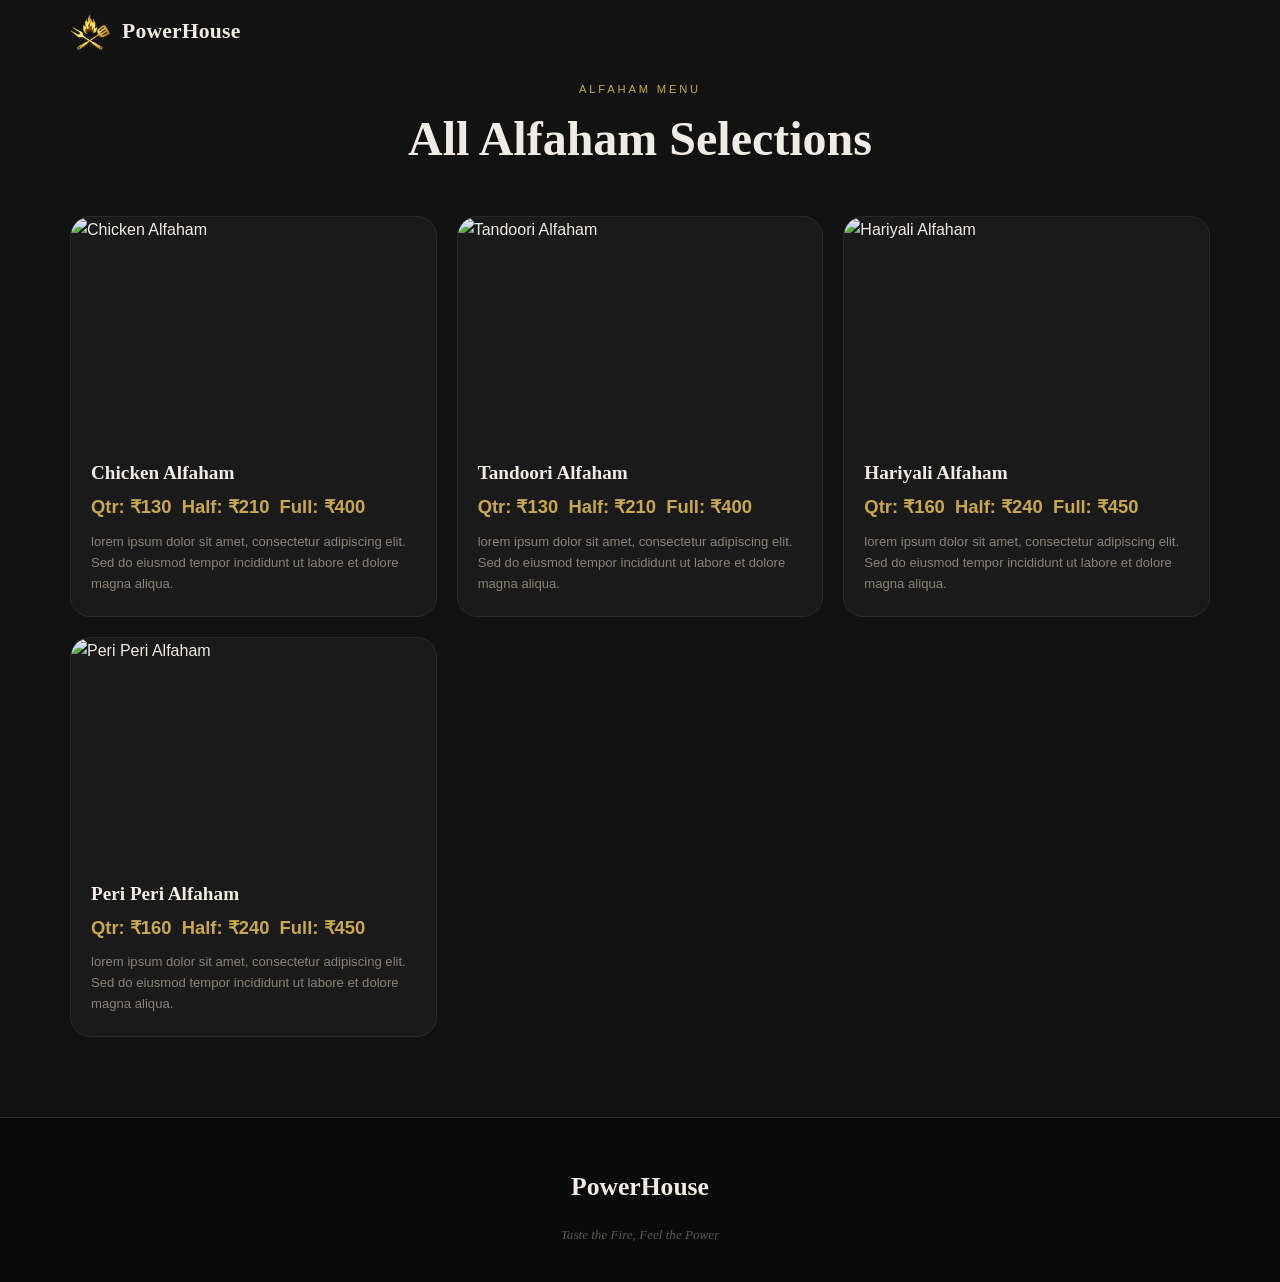
==== Html/alfaham.html @ 04d3555e "Menu With Temp Images" ====
<!doctype html>
<html lang="en">
  <head>
    <meta charset="UTF-8" />
    <meta name="viewport" content="width=device-width, initial-scale=1.0" />
    <meta
      name="description"
      content="PowerHouse Menu"
    />
    <title>PowerHouse — Alfaham Menu</title>
    <link rel="stylesheet" href="../css/style.css" />
  </head>
  <body>
    <header id="header">
      <nav class="nav-container">
        <div class="logo-container">
          <img
            src="../images/logo/icon_logo.png"
            alt="PowerHouse Logo"
            width="40px"
          />
          <a href="index.html" class="logo" aria-label="PowerHouse Home">
            <span class="logo-main">PowerHouse</span>
          </a>
        </div>
      </nav>
    </header>

    <main>
      <section class="section menu-section">
        <div class="container">
          <div class="section-header">
            <p class="section-label">Alfaham Menu</p>
            <h2 class="section-title">All Alfaham Selections</h2>
          </div>
          <section class="menu-grid" id="alfahamMenuGrid"></section>
        </div>
      </section>
    </main>

    <footer class="footer">
      <div class="container footer-inner">
        <a href="index.html#home" class="footer-logo">PowerHouse</a>
        <p class="footer-tagline">Taste the Fire, Feel the Power</p>
      </div>
    </footer>
    <script src="../js/data.js"></script>
    <script src="../js/script.js"></script>
  </body>
</html>
---- css/style.css ----
/* ═══════════════════════════════════════════
   PowerHouse — Premium Restaurant CSS
   Mobile-first · Dark Editorial Theme
═══════════════════════════════════════════ */

/* ── Tokens ── */
:root {
  --black:       #0a0a0a;
  --surface:     #121212;
  --surface-2:   #1a1a1a;
  --surface-3:   #222222;
  --border:      #2a2a2a;
  --border-light:#333333;

  --gold:        #c9a84c;
  --gold-light:  #e2c27d;
  --gold-dim:    rgba(201, 168, 76, 0.15);

  --text:        #f0ece4;
  --text-muted:  #8a8278;
  --text-dim:    #5a5650;

  --radius-sm:   6px;
  --radius-md:   12px;
  --radius-lg:   20px;

  --shadow-card: 0 4px 32px rgba(0,0,0,0.5);
  --shadow-deep: 0 16px 60px rgba(0,0,0,0.7);

  --nav-h:       64px;
  --font-serif:  Georgia, 'Times New Roman', Times, serif;
  --font-sans:   'Segoe UI', 'Helvetica Neue', Arial, sans-serif;

  --transition:  0.3s cubic-bezier(0.4, 0, 0.2, 1);
}

/* ── Reset ── */
*, *::before, *::after { box-sizing: border-box; margin: 0; padding: 0; }

html {
  scroll-behavior: smooth;
  font-size: 16px;
  -webkit-text-size-adjust: 100%;
}

body {
  background: var(--black);
  color: var(--text);
  font-family: var(--font-sans);
  font-weight: 300;
  line-height: 1.65;
  overflow-x: hidden;
  -webkit-font-smoothing: antialiased;
}

img { display: block; max-width: 100%; height: auto; }
a { color: inherit; text-decoration: none; -webkit-tap-highlight-color: transparent;}
ul { list-style: none; }
button { cursor: pointer; border: none; background: none; font-family: inherit; }

/* ── Container ── */
.container {
  width: 100%;
  max-width: 1180px;
  margin: 0 auto;
  padding: 0 20px;
}

/* ── Section base ── */
.section {
  padding: 80px 0;
}

/* ── Section header ── */
.section-header { text-align: center; margin-bottom: 48px; }
.section-label {
  font-family: var(--font-sans);
  font-size: 0.7rem;
  font-weight: 500;
  letter-spacing: 0.25em;
  text-transform: uppercase;
  color: var(--gold);
  display: block;
  margin-bottom: 12px;
}
.section-title {
  font-family: var(--font-serif);
  font-size: clamp(2rem, 5vw, 3rem);
  font-weight: 600;
  line-height: 1.2;
  color: var(--text);
}
.section-title em { font-style: italic; color: var(--gold-light); }


/* ══════════════════════════════════════════
   HEADER / NAV
══════════════════════════════════════════ */
#header {
  position: fixed;
  top: 0; left: 0; right: 0;
  z-index: 900;
  height: var(--nav-h);
  background: transparent;
  transition: background var(--transition), box-shadow var(--transition);
}

#header.scrolled {
  background: rgba(10, 10, 10, 0.96);
  backdrop-filter: blur(12px);
  -webkit-backdrop-filter: blur(12px);
  box-shadow: 0 1px 0 var(--border);
}

.logo-container{
  display: flex;
  align-items: center;
  justify-content: center;
  gap: 12px;
}
.nav-container {
  height: 100%;
  max-width: 1180px;
  margin: 0 auto;
  padding: 0 20px;
  display: flex;
  align-items: center;
  justify-content: space-between;
  gap: 24px;
}

/* Logo */
.logo {
  display: flex;
  flex-direction: column;
  line-height: 1;
  gap: 2px;
  flex-shrink: 0;
}
.logo-main {
  font-family: var(--font-serif);
  font-size: 1.35rem;
  font-weight: 700;
  color: var(--text);
  letter-spacing: 0.01em;
}
.logo-sub {
  font-size: 0.55rem;
  font-weight: 400;
  letter-spacing: 0.25em;
  text-transform: uppercase;
  color: var(--gold);
}
.amp { color: var(--gold); }

/* Nav Links */
.nav-links {
  display: flex;
  align-items: center;
  gap: 4px;
}
.nav-link {
  padding: 8px 14px;
  font-size: 0.85rem;
  font-weight: 400;
  color: var(--text-muted);
  border-radius: var(--radius-sm);
  transition: color var(--transition), background var(--transition);
}
.nav-link:hover, .nav-link.active {
  color: var(--text);
  background: var(--surface-3);
}
.nav-cta {
  margin-left: 8px;
  padding: 9px 20px;
  background: var(--gold);
  color: var(--black);
  font-size: 0.82rem;
  font-weight: 500;
  border-radius: var(--radius-sm);
  transition: background var(--transition), transform var(--transition);
}
.nav-cta:hover {
  background: var(--gold-light);
  transform: translateY(-1px);
}

/* Hamburger */
.hamburger {
  display: none;
  flex-direction: column;
  gap: 5px;
  padding: 8px;
  border-radius: var(--radius-sm);
  transition: background var(--transition);
}
.hamburger:hover { background: var(--surface-3); }
.hamburger span {
  display: block;
  width: 22px;
  height: 1.5px;
  background: var(--text);
  border-radius: 2px;
  transition: transform 0.35s ease, opacity 0.25s ease;
  transform-origin: center;
}
.hamburger.open span:nth-child(1) { transform: translateY(6.5px) rotate(45deg); }
.hamburger.open span:nth-child(2) { opacity: 0; transform: scaleX(0); }
.hamburger.open span:nth-child(3) { transform: translateY(-6.5px) rotate(-45deg); }

/* Overlay */
.nav-overlay {
  display: none;
  position: fixed;
  inset: 0;
  background: rgba(0,0,0,0.7);
  z-index: 850;
  backdrop-filter: blur(2px);
  opacity: 0;
  transition: opacity var(--transition);
}
.nav-overlay.show { display: block; opacity: 1; }

/* Mobile nav */
@media (max-width: 768px) {
  .hamburger { display: flex; }

  .nav-links {
    position: fixed;
    top: 0; right: 0;
    width: min(75vw, 300px);
    height: 100dvh;
    background: var(--surface);
    flex-direction: column;
    align-items: flex-start;
    padding: calc(var(--nav-h) + 24px) 24px 40px;
    gap: 4px;
    z-index: 900;
    transform: translateX(100%);
    transition: transform 0.4s cubic-bezier(0.4, 0, 0.2, 1);
    border-left: 1px solid var(--border);
    overflow-y: auto;
  }
  .nav-links.open { transform: translateX(0); }

  .nav-link {
    width: 100%;
    font-size: 1rem;
    padding: 12px 16px;
  }
  .nav-cta {
    width: 100%;
    text-align: center;
    margin-left: 0;
    margin-top: 12px;
    padding: 14px 20px;
    font-size: 0.9rem;
  }
}


/* ══════════════════════════════════════════
   HERO
══════════════════════════════════════════ */
.hero {
  position: relative;
  height: 100svh;
  min-height: 560px;
  display: flex;
  align-items: center;
  justify-content: center;
  text-align: center;
  overflow: hidden;
}

.hero-bg {
  position: absolute;
  inset: 0;
  z-index: 0;
}
.hero-img {
  width: 100%; height: 100%;
  object-fit: cover;
  object-position: center;
  transform: scale(1.05);
  animation: heroZoom 12s ease-out forwards;
}
@keyframes heroZoom {
  to { transform: scale(1); }
}

.hero-overlay {
  position: absolute;
  inset: 0;
  background: linear-gradient(
    to bottom,
    rgba(10,10,10,0.55) 0%,
    rgba(10,10,10,0.5) 50%,
    rgba(10,10,10,0.85) 100%
  );
}

.hero-content {
  position: relative;
  z-index: 1;
  padding: 0 24px;
  max-width: 680px;
  animation: heroFade 1.2s ease-out both;
  animation-delay: 0.3s;
}
@keyframes heroFade {
  from { opacity: 0; transform: translateY(28px); }
  to   { opacity: 1; transform: translateY(0); }
}

.hero-eyebrow {
  font-size: 0.68rem;
  font-weight: 400;
  letter-spacing: 0.3em;
  text-transform: uppercase;
  color: var(--gold);
  margin-bottom: 20px;
}

.hero-headline {
  font-family: var(--font-serif);
  font-size: clamp(2.6rem, 8vw, 5rem);
  font-weight: 600;
  line-height: 1.1;
  color: var(--text);
  margin-bottom: 20px;
}
.hero-headline em {
  font-style: italic;
  color: var(--gold-light);
}

.hero-sub {
  font-size: clamp(0.9rem, 2.5vw, 1.05rem);
  color: rgba(240, 236, 228, 0.7);
  margin-bottom: 36px;
  line-height: 1.7;
}
.br-desktop { display: none; }
@media (min-width: 640px) { .br-desktop { display: inline; } }

/* Primary button */
.btn-primary {
  display: inline-flex;
  align-items: center;
  gap: 10px;
  background: var(--gold);
  color: var(--black);
  font-family: var(--font-sans);
  font-size: 0.85rem;
  font-weight: 500;
  letter-spacing: 0.06em;
  text-transform: uppercase;
  padding: 16px 36px;
  border-radius: var(--radius-sm);
  transition: background var(--transition), transform var(--transition), box-shadow var(--transition);
}
.btn-primary:hover {
  background: var(--gold-light);
  transform: translateY(-2px);
  box-shadow: 0 8px 24px rgba(201,168,76,0.3);
}
.btn-primary:active { transform: translateY(0); }

.hero-item-card {
  display: inline-flex;
  align-items: center;
  gap: 16px;
  margin: 0 auto 0;
  padding: 18px 22px;
  max-width: 420px;
  background: rgba(255,255,255,0.08);
  border: 1px solid rgba(255,255,255,0.12);
  border-radius: var(--radius-lg);
  color: var(--text);
  transition: background var(--transition), transform var(--transition), border-color var(--transition);
}
.hero-item-card:hover {
  background: rgba(255,255,255,0.12);
  transform: translateY(-2px);
}
.hero-item-card-img {
  width: 72px;
  height: 72px;
  border-radius: 18px;
  overflow: hidden;
  flex-shrink: 0;
}
.hero-item-card-img img {
  width: 100%;
  height: 100%;
  object-fit: cover;
}
.hero-item-card-body strong {
  display: block;
  font-size: 1rem;
  margin-bottom: 6px;
}
.hero-item-card-body p {
  font-size: 0.9rem;
  color: rgba(240,236,228,0.75);
  line-height: 1.5;
}

/* Scroll hint */
.hero-scroll-hint {
  position: absolute;
  bottom: 28px;
  transform: translateX(-50%);
  display: flex;
  flex-direction: column;
  align-items: center;
  gap: 8px;
  z-index: 1;
  animation: heroFade 1s ease-out both;
  animation-delay: 1.5s;
}
.scroll-line {
  width: 1px;
  height: 40px;
  background: var(--gold);
  animation: scrollPulse 2.5s ease-in-out infinite;
}
@keyframes scrollPulse {
  0%, 100% { opacity: 0.3; transform: scaleY(1); }
  50%       { opacity: 1;   transform: scaleY(1.2); }
}
.scroll-text {
  font-size: 0.62rem;
  letter-spacing: 0.2em;
  text-transform: uppercase;
  color: var(--gold);
  opacity: 0.7;
}


/* ══════════════════════════════════════════
   MENU SECTION
══════════════════════════════════════════ */
.menu-section { background: var(--surface); }

/* Filter tabs */
.filter-tabs {
  display: flex;
  justify-content: center;
  gap: 8px;
  flex-wrap: wrap;
  margin-bottom: 48px;
}
.filter-btn {
  padding: 9px 22px;
  font-family: var(--font-sans);
  font-size: 0.82rem;
  font-weight: 400;
  letter-spacing: 0.04em;
  color: var(--text-muted);
  border: 1px solid var(--border);
  border-radius: 999px;
  background: transparent;
  transition: all var(--transition);
}
.filter-btn:hover {
  color: var(--text);
  border-color: var(--border-light);
  background: var(--surface-2);
}
.filter-btn.active {
  background: var(--gold);
  color: var(--black);
  border-color: var(--gold);
  font-weight: 500;
}

/* Menu grid */
.menu-grid {
  display: grid;
  grid-template-columns: 1fr;
  gap: 20px;
  scroll-behavior: smooth;
}
@media (min-width: 560px) {
  .menu-grid { grid-template-columns: repeat(2, 1fr); }
  
}
@media (min-width: 900px) {
  .menu-grid { grid-template-columns: repeat(3, 1fr); }
}

/* Menu card */
.menu-card {
  background: var(--surface-2);
  border: 1px solid var(--border);
  border-radius: var(--radius-lg);
  overflow: hidden;
  transition: transform var(--transition), box-shadow var(--transition), border-color var(--transition);
  position: relative;
  display: flex;
  flex-direction: column;
}
@media (max-width: 559px) {
  .menu-card {
    transform: scale(1);
    opacity: 0.8;
    transition: transform 0.3s ease, opacity 0.3s ease;
  }

  .menu-card.active {
    transform: scale(1.05);
    opacity: 1;
    z-index: 2;
  }
}
.menu-card:hover {
  transform: translateY(-6px);
  box-shadow: var(--shadow-card);
  border-color: var(--border-light);
}
.menu-card.hidden {
  display: none;
}

/* Card image */
.card-img-wrap {
  position: relative;
  width: 100%;
  padding-top: 62%;
  overflow: hidden;
}
.card-img-wrap img {
  position: absolute;
  inset: 0;
  width: 100%; height: 100%;
  object-fit: cover;
  transition: transform 0.5s ease;
}
.menu-card:hover .card-img-wrap img {
  transform: scale(1.06);
}

/* Card badge */
.card-badge {
  position: absolute;
  top: 12px;
  left: 12px;
  background: var(--gold);
  color: var(--black);
  font-size: 0.63rem;
  font-weight: 500;
  letter-spacing: 0.08em;
  text-transform: uppercase;
  padding: 4px 10px;
  border-radius: 999px;
  z-index: 1;
}

.menu-card-link {
  color: inherit;
}

.menu-card-link:hover {
  text-decoration: none;
}

/* Card body */
.card-body {
  padding: 18px 20px 22px;
  display: flex;
  flex-direction: column;
  gap: 8px;
  flex: 1;
}
.card-top {
  display: flex;
  justify-content: space-between;
  align-items: flex-start;
  gap: 8px;
}
.card-name {
  font-family: var(--font-serif);
  font-size: 1.2rem;
  font-weight: 600;
  color: var(--text);
  line-height: 1.2;
}
.card-price {
  font-family:'Gill Sans', 'Gill Sans MT', Calibri, 'Trebuchet MS', sans-serif;
  font-size: 1.15rem;
  font-weight: 600;
  color: var(--gold);
  white-space: nowrap;
  flex-shrink: 0;
}
.card-desc {
  font-size: 0.82rem;
  color: var(--text-muted);
  line-height: 1.6;
}

/* No results state */
.menu-empty {
  grid-column: 1 / -1;
  text-align: center;
  padding: 60px 20px;
  color: var(--text-dim);
  font-size: 0.9rem;
  display: none;
}
.menu-empty.show { display: block; }


/* ══════════════════════════════════════════
   ABOUT SECTION
══════════════════════════════════════════ */
.about-section { background: var(--black); }

.about-grid {
  display: grid;
  grid-template-columns: 1fr;
  gap: 48px;
  align-items: center;
}
@media (min-width: 860px) {
  .about-grid {
    grid-template-columns: 1fr 1fr;
    gap: 72px;
  }
}

/* Image col */
.about-img-col {
  position: relative;
}
.about-img-frame {
  border-radius: var(--radius-lg);
  overflow: hidden;
  aspect-ratio: 4/5;
  border: 1px solid var(--border);
}
.about-img-frame img {
  width: 100%; height: 100%;
  object-fit: cover;
  filter: brightness(0.85);
  transition: filter 0.4s ease;
}
.about-img-col:hover .about-img-frame img {
  filter: brightness(1);
}

/* Floating tag */
.about-tag {
  position: absolute;
  bottom: -18px;
  right: 20px;
  background: var(--gold);
  color: var(--black);
  border-radius: var(--radius-md);
  padding: 14px 20px;
  display: flex;
  flex-direction: column;
  align-items: center;
  line-height: 1;
  box-shadow: var(--shadow-deep);
}
.tag-num {
  font-family: var(--font-serif);
  font-size: 2rem;
  font-weight: 700;
  line-height: 1;
}
.tag-label {
  font-size: 0.65rem;
  font-weight: 500;
  letter-spacing: 0.1em;
  text-transform: uppercase;
  margin-top: 4px;
  opacity: 0.8;
}

/* Text col */
.about-text-col .section-label { text-align: left; }
.about-text-col .section-title {
  text-align: left;
  margin-bottom: 20px;
}
.about-body {
  font-size: 0.92rem;
  color: var(--text-muted);
  line-height: 1.8;
  margin-bottom: 14px;
}

/* Pillars */
.about-pillars {
  margin-top: 28px;
  display: flex;
  flex-direction: column;
  gap: 18px;
}
.about-pillars li {
  display: flex;
  align-items: flex-start;
  gap: 14px;
}
.pillar-icon {
  font-size: 0.55rem;
  color: var(--gold);
  margin-top: 5px;
  flex-shrink: 0;
}
.about-pillars li strong {
  display: block;
  font-size: 0.9rem;
  font-weight: 500;
  color: var(--text);
  margin-bottom: 2px;
}
.about-pillars li p {
  font-size: 0.8rem;
  color: var(--text-muted);
}


/* ══════════════════════════════════════════
   CONTACT SECTION
══════════════════════════════════════════ */
.contact-section { background: var(--surface); }

.contact-grid {
  display: grid;
  grid-template-columns: 1fr;
  gap: 36px;
}
@media (min-width: 860px) {
  .contact-grid { grid-template-columns: 1fr 1.2fr; gap: 60px; }
}

/* Contact items */
.contact-info {
  display: flex;
  flex-direction: column;
  gap: 24px;
}
.contact-item {
  display: flex;
  align-items: flex-start;
  gap: 16px;
}
.contact-icon {
  flex-shrink: 0;
  width: 40px; height: 40px;
  border: 1px solid var(--border);
  border-radius: var(--radius-md);
  display: flex;
  align-items: center;
  justify-content: center;
  color: var(--gold);
}
.contact-icon svg { width: 18px; height: 18px; }
.contact-item strong {
  display: block;
  font-size: 0.75rem;
  font-weight: 500;
  letter-spacing: 0.1em;
  text-transform: uppercase;
  color: var(--gold);
  margin-bottom: 4px;
}
.contact-item p, .contact-item a {
  font-size: 0.88rem;
  color: var(--text-muted);
  line-height: 1.6;
}
.contact-item a:hover { color: var(--text); }

/* WhatsApp button */
.whatsapp-btn {
  display: inline-flex;
  align-items: center;
  gap: 10px;
  margin-top: 8px;
  padding: 14px 24px;
  background: #25D366;
  color: #000;
  border-radius: var(--radius-sm);
  font-size: 0.88rem;
  font-weight: 500;
  width: fit-content;
  transition: background var(--transition), transform var(--transition);
}
.whatsapp-btn svg { width: 20px; height: 20px; flex-shrink: 0; }
.whatsapp-btn:hover { background: #1ebe5d; transform: translateY(-2px); }

/* Map */
.contact-map {
  border-radius: var(--radius-lg);
  overflow: hidden;
  border: 1px solid var(--border);
  height: 380px;
}
.contact-map iframe {
  width: 100%; height: 100%;
  border: none;
  filter: invert(90%) hue-rotate(180deg) brightness(0.85) saturate(0.8);
}


/* ══════════════════════════════════════════
   FOOTER
══════════════════════════════════════════ */
.footer {
  background: var(--black);
  border-top: 1px solid var(--border);
  padding: 48px 0 36px;
}

.footer-inner {
  display: flex;
  flex-direction: column;
  align-items: center;
  gap: 16px;
  text-align: center;
}

.footer-logo {
  font-family: var(--font-serif);
  font-size: 1.6rem;
  font-weight: 700;
  color: var(--text);
}
.footer-tagline {
  font-size: 0.82rem;
  color: var(--text-dim);
  font-style: italic;
  font-family: var(--font-serif);
}

.social-links {
  display: flex;
  gap: 12px;
  margin: 8px 0;
}
.social-link {
  width: 40px; height: 40px;
  border: 1px solid var(--border);
  border-radius: 50%;
  display: flex;
  align-items: center;
  justify-content: center;
  color: var(--text-muted);
  transition: all var(--transition);
}
.social-link svg { width: 16px; height: 16px; }
.social-link:hover {
  border-color: var(--gold);
  color: var(--gold);
  transform: translateY(-3px);
}

.footer-copy {
  font-size: 0.75rem;
  color: var(--text-dim);
  letter-spacing: 0.03em;
}


/* ══════════════════════════════════════════
   SCROLL REVEAL ANIMATION
══════════════════════════════════════════ */
.reveal {
  opacity: 0;
  transform: translateY(30px);
  transition: opacity 0.7s ease, transform 0.7s ease;
}
.reveal.visible {
  opacity: 1;
  transform: translateY(0);
}
.reveal-delay-1 { transition-delay: 0.1s; }
.reveal-delay-2 { transition-delay: 0.2s; }
.reveal-delay-3 { transition-delay: 0.3s; }


/* ══════════════════════════════════════════
   UTILITIES
══════════════════════════════════════════ */
:focus-visible {
  outline: 2px solid var(--gold);
  outline-offset: 3px;
  border-radius: var(--radius-sm);
}

@media (prefers-reduced-motion: reduce) {
  *, *::before, *::after {
    animation-duration: 0.01ms !important;
    transition-duration: 0.01ms !important;
  }
}

/* Selection */
::selection {
  background: var(--gold-dim);
  color: var(--gold-light);
}

/* Scrollbar */
::-webkit-scrollbar { width: 6px; }
::-webkit-scrollbar-track { background: var(--black); }
::-webkit-scrollbar-thumb { background: var(--border-light); border-radius: 3px; }
::-webkit-scrollbar-thumb:hover { background: var(--text-dim); }
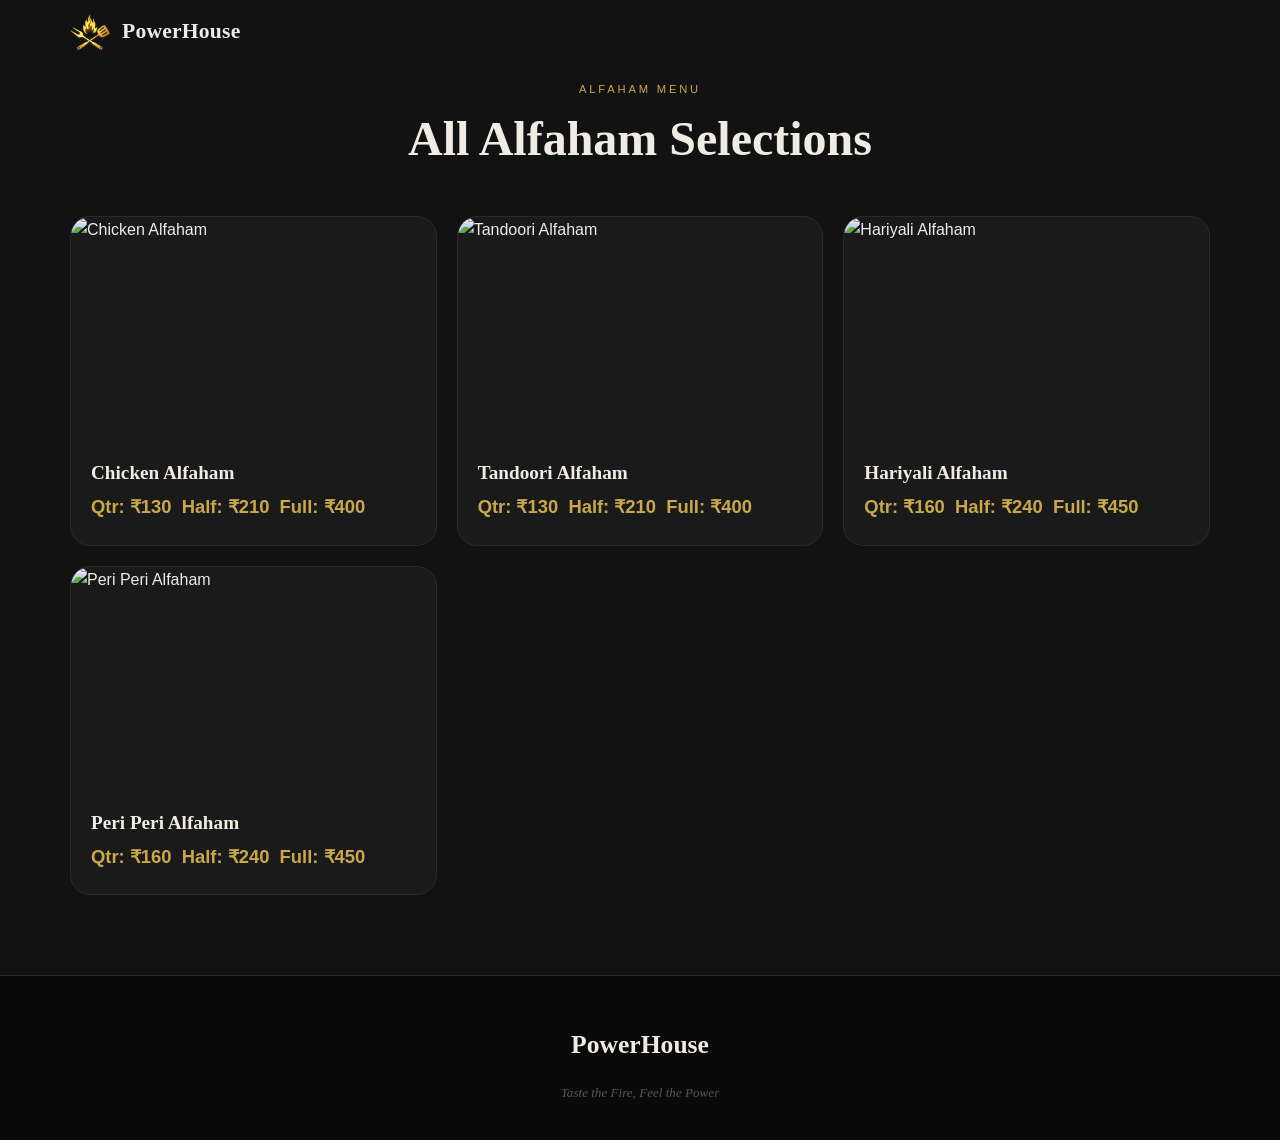
==== commit 543dc84a: "price change shawarma" ====
--- a/Html/alfaham.html
+++ b/Html/alfaham.html
@@ -19,7 +19,7 @@
             alt="PowerHouse Logo"
             width="40px"
           />
-          <a href="index.html" class="logo" aria-label="PowerHouse Home">
+          <a href="../index.html" class="logo" aria-label="PowerHouse Home">
             <span class="logo-main">PowerHouse</span>
           </a>
         </div>
@@ -40,7 +40,7 @@
 
     <footer class="footer">
       <div class="container footer-inner">
-        <a href="index.html#home" class="footer-logo">PowerHouse</a>
+        <a href="../index.html#home" class="footer-logo">PowerHouse</a>
         <p class="footer-tagline">Taste the Fire, Feel the Power</p>
       </div>
     </footer>
--- a/css/style.css
+++ b/css/style.css
@@ -41,6 +41,7 @@
   scroll-behavior: smooth;
   font-size: 16px;
   -webkit-text-size-adjust: 100%;
+  user-select: none;
 }
 
 body {
